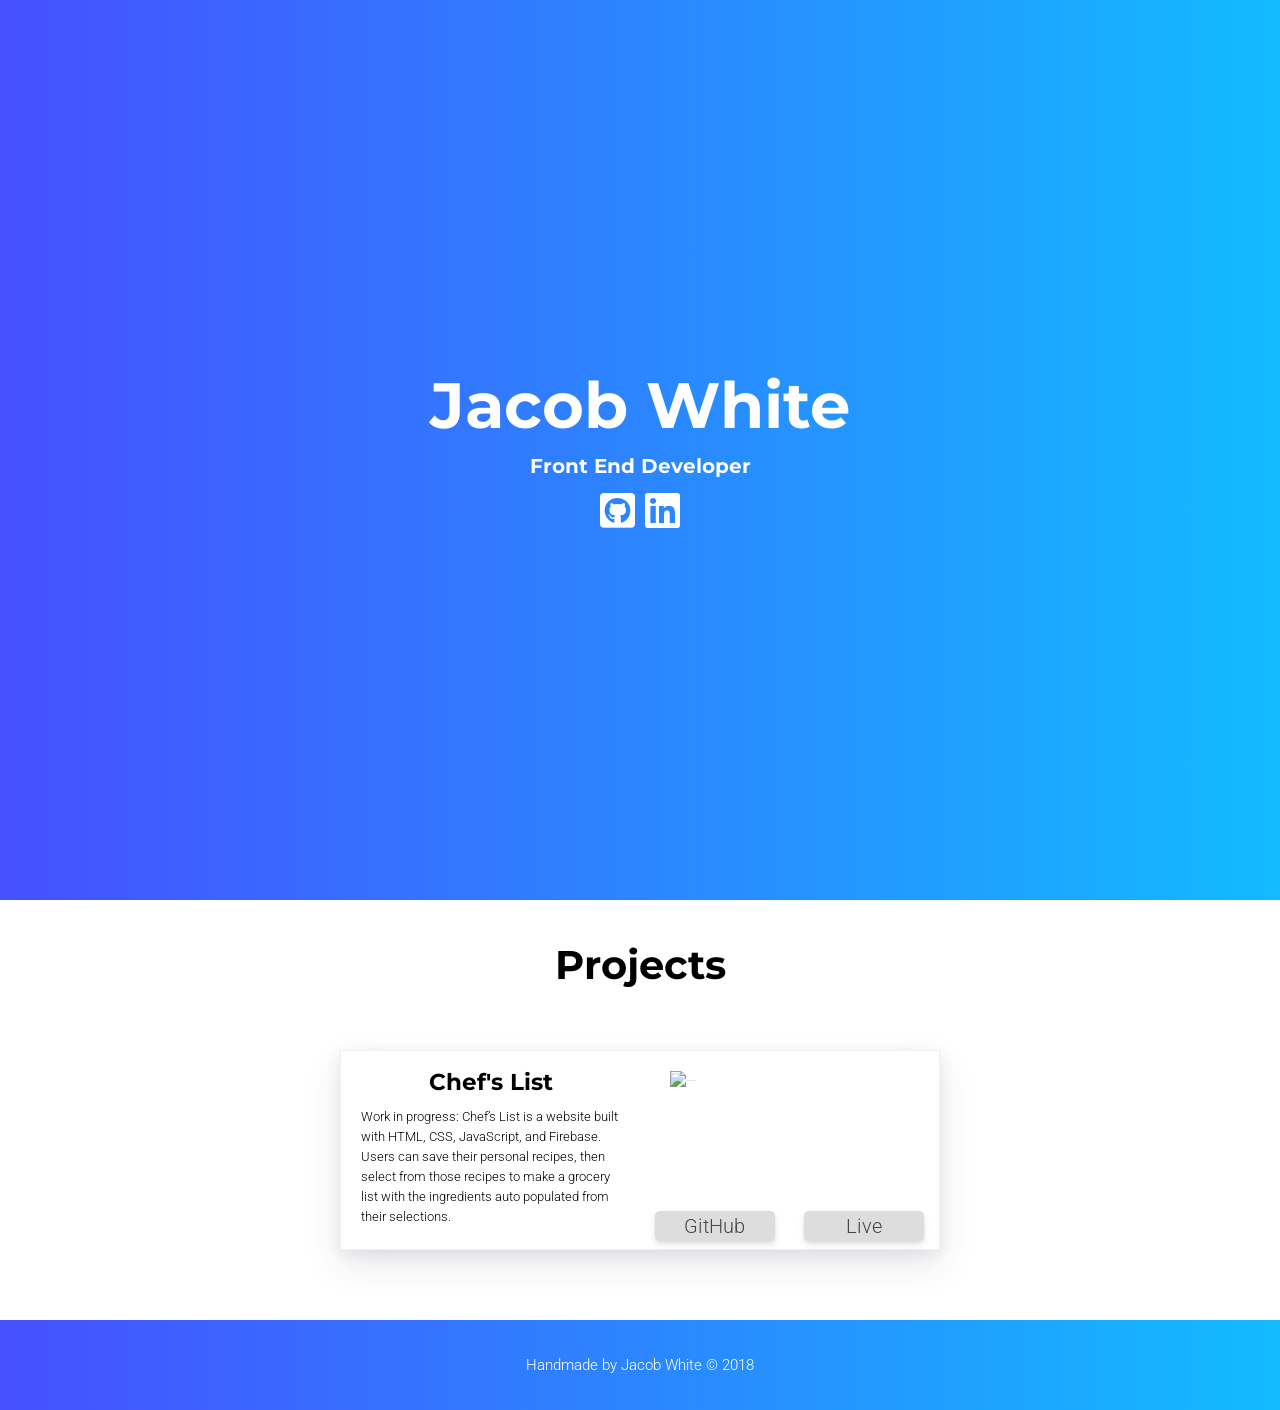
==== index.html @ 86f7ce8d "Reformatted file structure." ====
<!DOCTYPE html>
<html lang='en'>
    <head>
        <meta charset='UTF-8'/>
        <meta name='viewport' content='width=device-width, initial-scale=1'/>
        <title>Jacob White Portfolio</title>
        <link rel='stylesheet' href='css\main.css'/>
        <link href="https://fonts.googleapis.com/css?family=Montserrat|Roboto" rel="stylesheet">
        <link rel="stylesheet" href="https://use.fontawesome.com/releases/v5.0.10/css/all.css" integrity="sha384-+d0P83n9kaQMCwj8F4RJB66tzIwOKmrdb46+porD/OvrJ+37WqIM7UoBtwHO6Nlg" crossorigin="anonymous">
    </head>
    <body>
        <main-content>
            <header class='header-container'>
                <div>
                    <h1>
                        Jacob White
                    </h1>
                    <h2>
                        Front End Developer
                    </h2>
                    <div class='awesome-icons'>
                        <a class="fab fa-github-square fa-1x icon-button" href='https://github.com/Jacobra93'></a>
                        <a class="fab fa-linkedin fa-1x icon-button" href='https://www.linkedin.com/in/jacob-white1993/'></a>
                    </div> 
                </div>
            </header>
            <div class='projects-header'>
                <h1>
                    Projects
                </h1>
            </div>
            <section class='section projects-section'>
                <div class='project'>
                    <div class='project-info'>
                        <h2>
                            Chef's List
                        </h2>
                        <p>
                            Work in progress: Chef’s List is a website built with HTML, CSS, JavaScript, and Firebase. 
                            Users can save their personal recipes, then select from those recipes to make a grocery
                            list with the ingredients auto populated from their selections. 
                        </p>
                    </div>
                    <div class='project-image-buttons'>
                        <img class='project-image' src='img/chefs-list.jpg' alt="Chef's List Image">
                        <div class='button-container'>
                            <div class='buttons'>
                                <a class='button' href='https://github.com/Jacobra93/chefs-list'>GitHub</a>
                            </div>
                            <div class='buttons'>
                                <a class='button' href='https://chef-list.firebaseapp.com/'>Live</a>
                            </div>
                        </div>
                    </div>
                </div>
            </section>
        </main-content>
        <footer class='section footer'>
            <p>
                Handmade by Jacob White &copy 2018
            </p>
        </footer>
    </body>
</html>
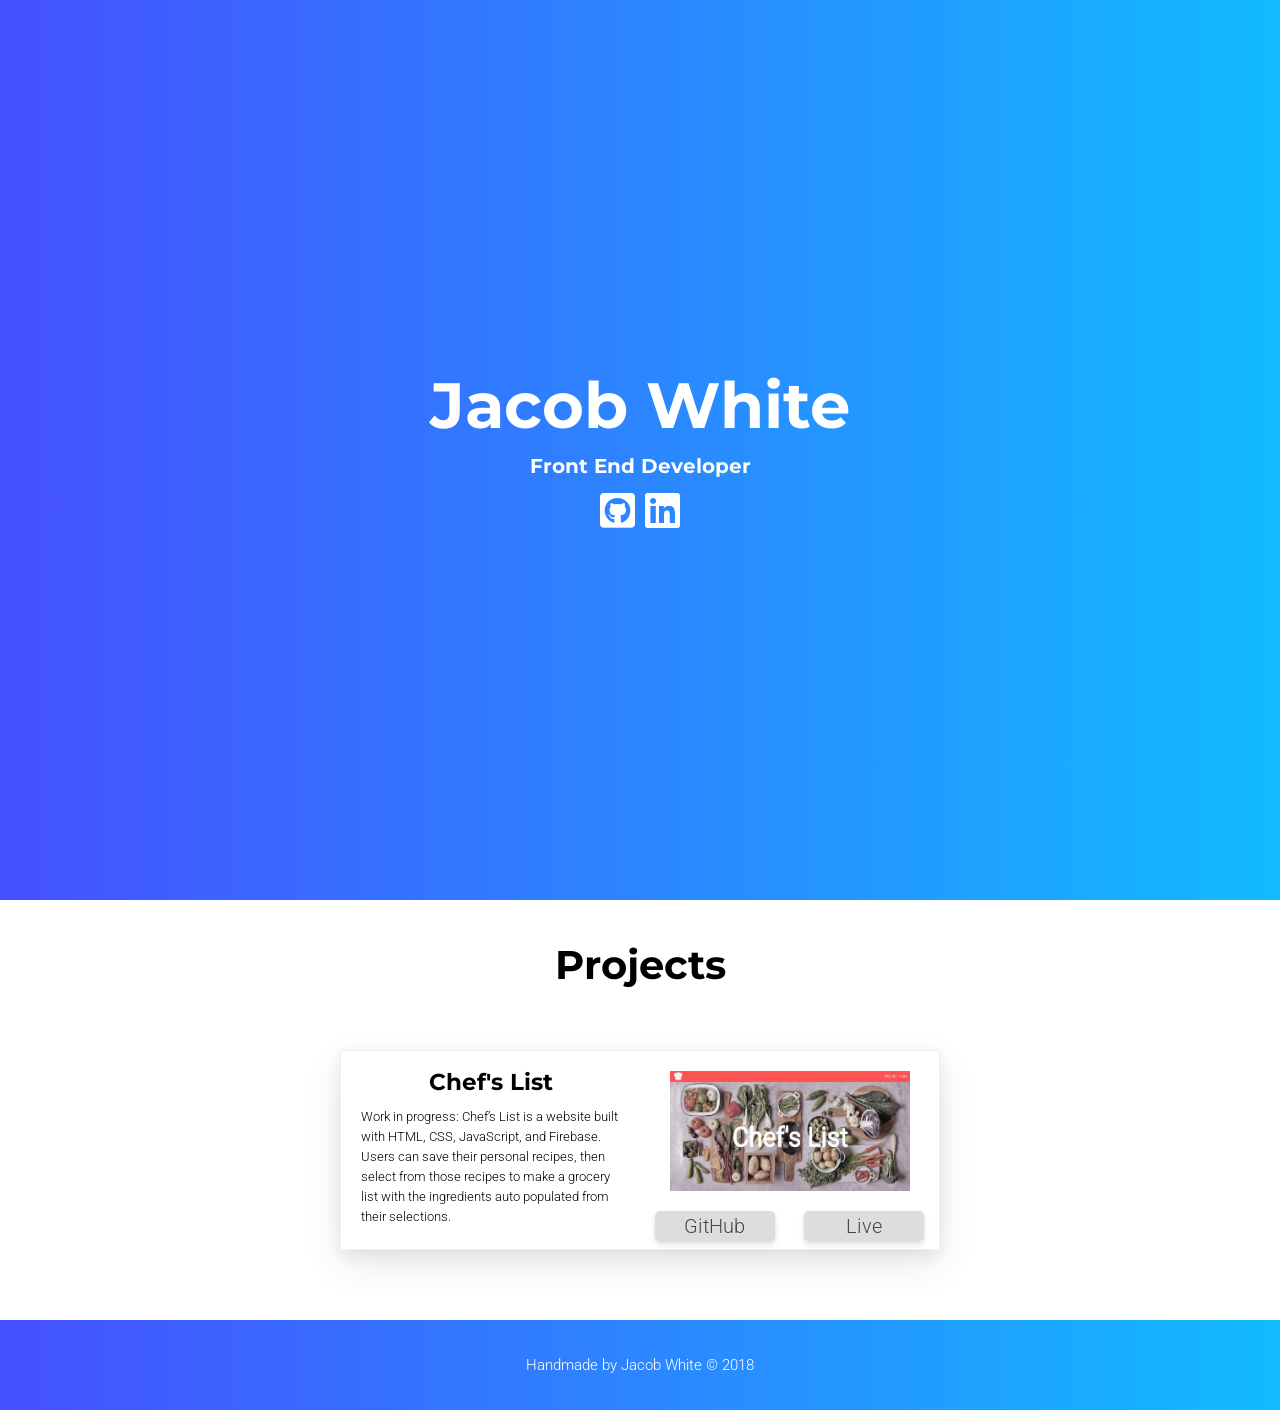
==== commit 3a823336: "Fixed issue that was causing GitHub Pages to not show image." ====
--- a/index.html
+++ b/index.html
@@ -42,7 +42,7 @@
                         </p>
                     </div>
                     <div class='project-image-buttons'>
-                        <img class='project-image' src='img/chefs-list.jpg' alt="Chef's List Image">
+                        <img class='project-image' src='img/chefs-list.JPG' alt="Chef's List Image">
                         <div class='button-container'>
                             <div class='buttons'>
                                 <a class='button' href='https://github.com/Jacobra93/chefs-list'>GitHub</a>
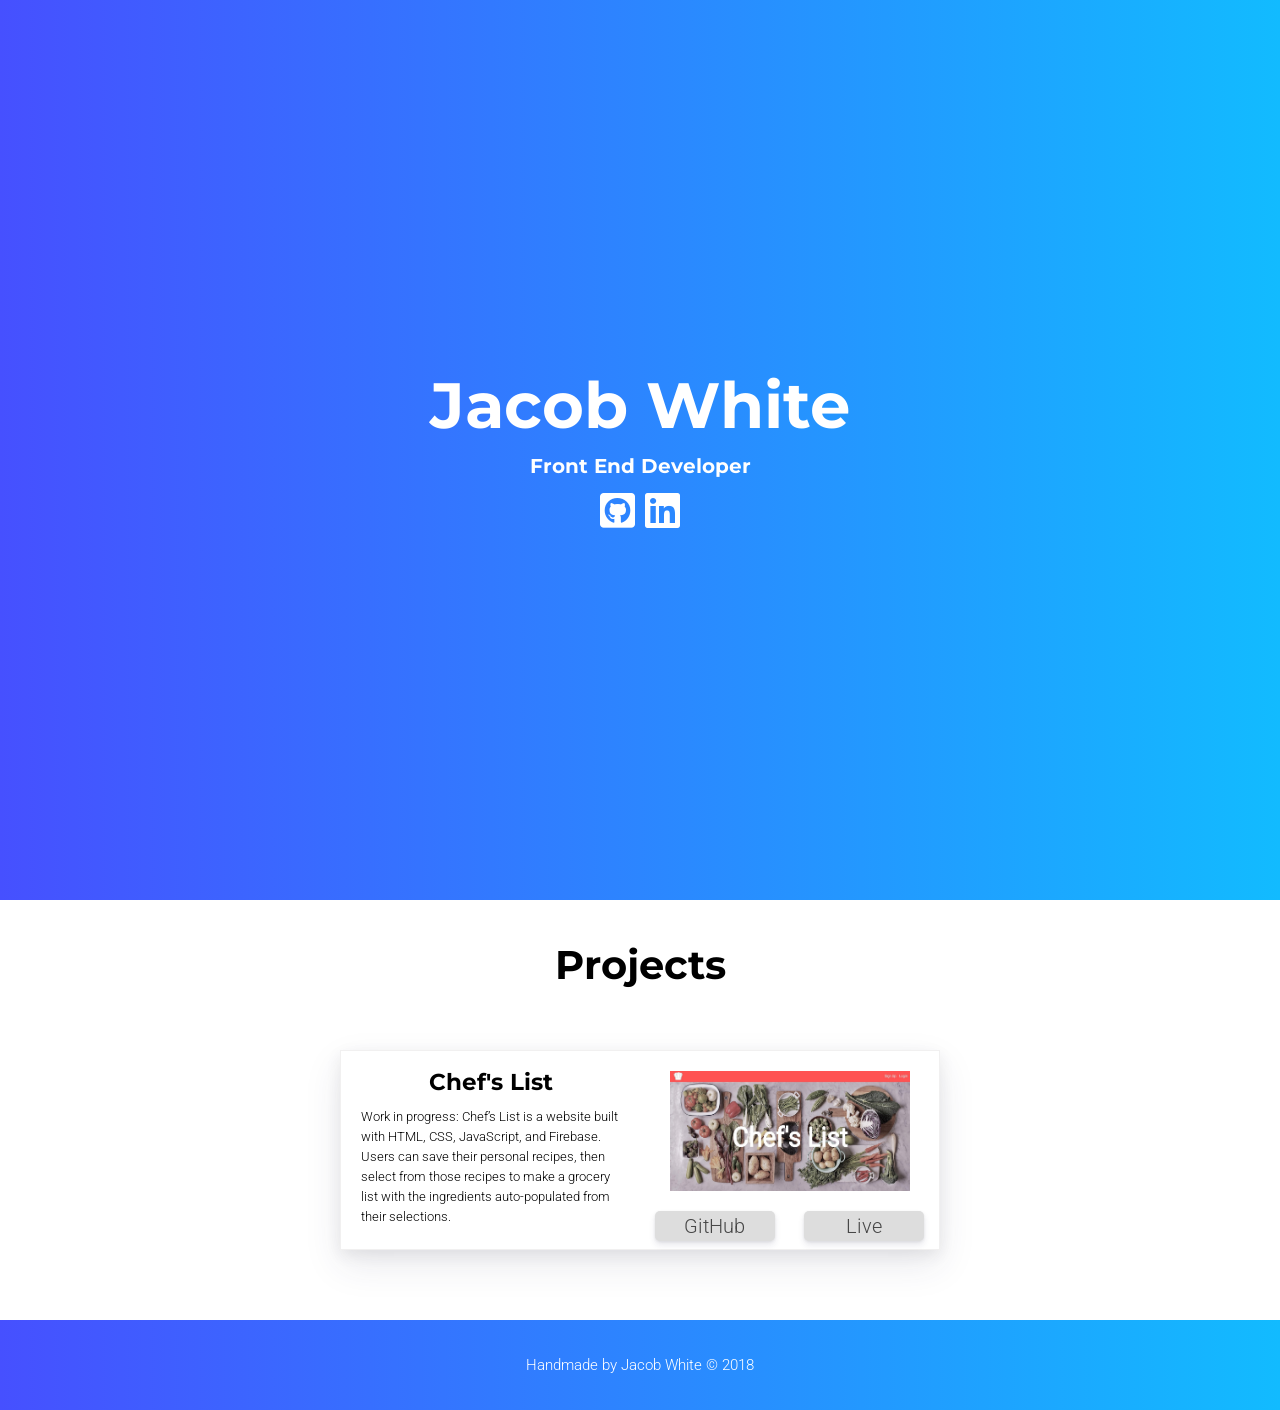
==== commit f1087857: "Fixed spelling." ====
--- a/index.html
+++ b/index.html
@@ -38,7 +38,7 @@
                         <p>
                             Work in progress: Chef’s List is a website built with HTML, CSS, JavaScript, and Firebase. 
                             Users can save their personal recipes, then select from those recipes to make a grocery
-                            list with the ingredients auto populated from their selections. 
+                            list with the ingredients auto-populated from their selections. 
                         </p>
                     </div>
                     <div class='project-image-buttons'>
